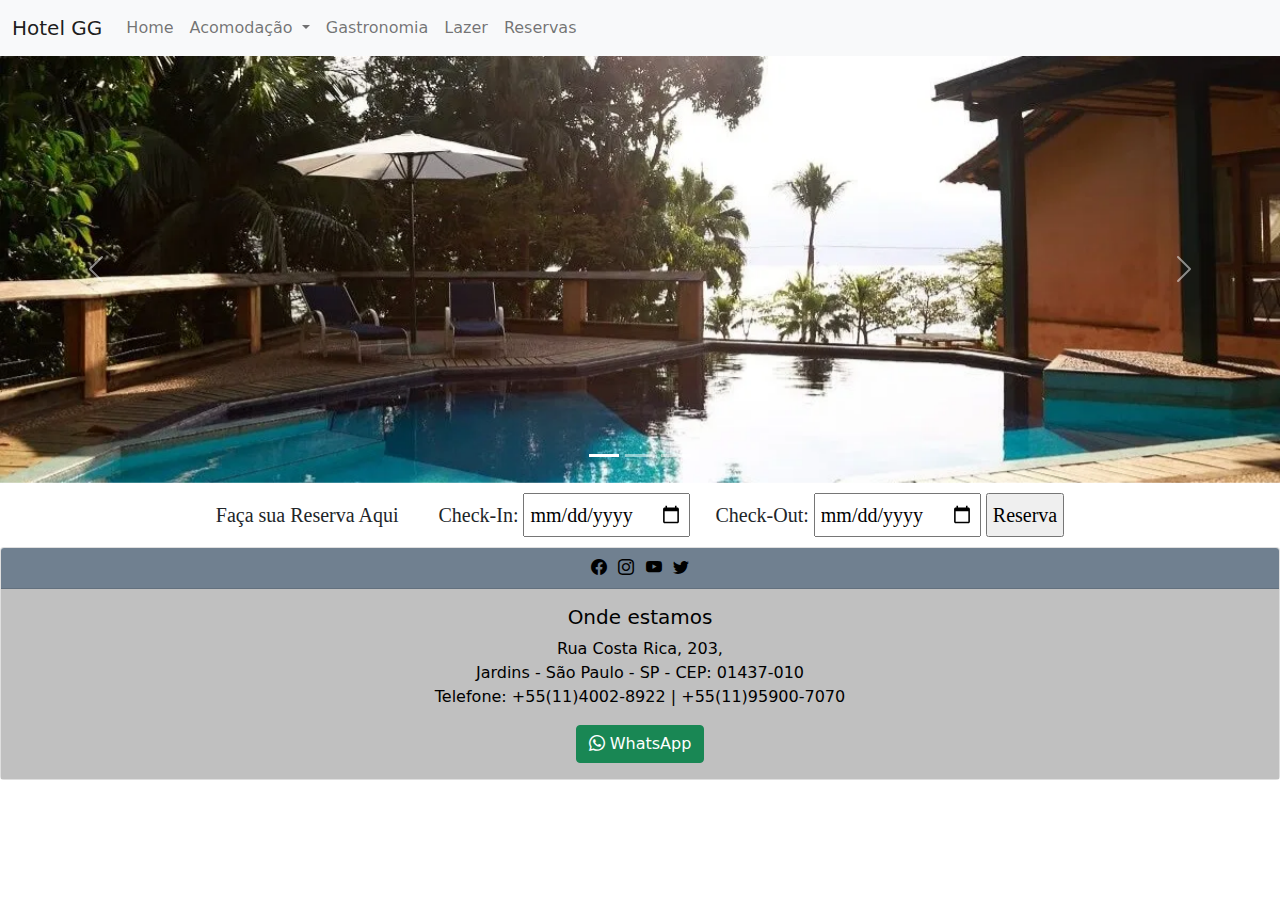
==== index.html @ da6c513c "Criação da páginas do Hotel" ====
<!DOCTYPE html>
<html lang="pt-BR">
<head>
    <meta charset="UTF-8">
    <meta http-equiv="X-UA-Compatible" content="IE=edge">
    <meta name="viewport" content="width=device-width, initial-scale=1.0">
    <title>Hotel GG</title>
    <link rel="stylesheet" href="css/bootstrap.min.css">
    <link rel="stylesheet" href="https://cdn.jsdelivr.net/npm/bootstrap-icons@1.8.1/font/bootstrap-icons.css">
    <link rel="stylesheet" href="css/styles.css">
</head>
<body>
    <!-- Início da barra de navegação -->

    <nav class="navbar navbar-expand-lg navbar-light bg-light">
        <div class="container-fluid">
          <a class="navbar-brand" href="index.html">Hotel GG</a>
          <button class="navbar-toggler" type="button" data-bs-toggle="collapse" data-bs-target="#navbarSupportedContent" aria-controls="navbarSupportedContent" aria-expanded="false" aria-label="Toggle navigation">
            <span class="navbar-toggler-icon"></span>
          </button>
          <div class="collapse navbar-collapse" id="navbarSupportedContent">
            <ul class="navbar-nav me-auto mb-2 mb-lg-0">
              <li class="nav-item">
                <a class="nav-link" href="index.html">Home</a>
              </li>
             
              <li class="nav-item dropdown">
                <a class="nav-link dropdown-toggle" href="#" id="navbarDropdown" role="button" data-bs-toggle="dropdown" aria-expanded="false">
                  Acomodação
                </a>
                <ul class="dropdown-menu" aria-labelledby="navbarDropdown">
                  <li><a class="dropdown-item" href="standard.html">Standard</a></li>
                  <li><a class="dropdown-item" href="master.html">Master</a></li>
                  <li><a class="dropdown-item" href="presidential.html">Presidential</a></li>
                </ul>
              </li>
              <li class="nav-item">
                <a class="nav-link" href="gastronomia.html">Gastronomia</a>
              </li>
              <li class="nav-item">
                <a class="nav-link" href="lazer.html">Lazer</a>
              </li>
              <li class="nav-item">
                <a class="nav-link" href="reservas.html">Reservas</a>
              </li>

            </ul>
            
          </div>
        </div>
      </nav>

    <!-- Fim da barra de navegação -->

    
    <!-- Início do carousel -->

    <div id="carouselExampleIndicators" class="carousel slide" data-bs-ride="carousel">
        <div class="carousel-indicators">
          <button type="button" data-bs-target="#carouselExampleIndicators" data-bs-slide-to="0" class="active" aria-current="true" aria-label="Slide 1"></button>
          <button type="button" data-bs-target="#carouselExampleIndicators" data-bs-slide-to="1" aria-label="Slide 2"></button>
          <button type="button" data-bs-target="#carouselExampleIndicators" data-bs-slide-to="2" aria-label="Slide 3"></button>
          
        </div>
        <div class="carousel-inner">
          <div class="carousel-item active">
            <img src="img/img1.png" class="d-block w-100" alt="...">
          </div>
          <div class="carousel-item">
            <img src="img/img2.png" class="d-block w-100" alt="...">
          </div>
          <div class="carousel-item">
            <img src="img/img3.png" class="d-block w-100" alt="...">
          </div>
          
        </div>
        <button class="carousel-control-prev" type="button" data-bs-target="#carouselExampleIndicators" data-bs-slide="prev">
          <span class="carousel-control-prev-icon" aria-hidden="true"></span>
          <span class="visually-hidden">Previous</span>
        </button>
        <button class="carousel-control-next" type="button" data-bs-target="#carouselExampleIndicators" data-bs-slide="next">
          <span class="carousel-control-next-icon" aria-hidden="true"></span>
          <span class="visually-hidden">Next</span>
        </button>
      </div>

    <!-- Fim do carousel -->

    <!-- Início da reserva -->

    <div class="container-fluid">
        <div class="row">
            <div class="col">
                <form id="reservas_superior">
                    <label>Faça sua Reserva Aqui<label>
                    <label>Check-In:
                        <input type="date" id="checkin" required>
                    <label>Check-Out:
                        <input type="date" id="checkout" required>
                    <input type="submit" id="btnreservar" value="Reserva">
                </form>
            </div>
        </div>
    </div>

    <!-- Fim da reserva -->

<!-- Início do rodapé(footer) -->

<div class="card text-center">
  <div class="card-header fundo">
    <a href="http://www.facebook.com" target="_blank">
      <i class="bi bi-facebook"></i>
    </a>

    <a href="http://www.instagram.com" target="_blank">
      <i class="bi bi-instagram"></i>
    </a>

    <a href="http://www.youtube.com" target="_blank">
      <i class="bi bi-youtube"></i>
    </a>

    <a href="http://www.twitter.com" target="_blank">
      <i class="bi bi-twitter"></i>
    </a>
  </div>
  <div class="card-body fundo2">
    <h5 class="card-title">Onde estamos</h5>
    <p class="card-text">
      Rua Costa Rica, 203,<br>
      Jardins - São Paulo - SP - CEP: 01437-010<br>
      Telefone: +55(11)4002-8922 | +55(11)95900-7070
    </p>
    <a href="https://wa.me/1195907070?text=Ola" class="btn btn-success"> <i class="bi bi-whatsapp"> </i>WhatsApp</a>
  </div>
</div>

<!-- Fim do footer(rodapé) -->

    <script src="js/bootstrap.min.js"></script>
</body>
</html>
---- css/styles.css ----
#reservas_superior {
  padding: 10px;
  text-align: center;
}
#reservas_superior label {
  font-family: small;
  font-size: 15pt;
  margin-left: 20px;
  margin-right: 5px;
}
#reservas_superior input {
  padding: 5px;
}
.fundo {
  background-color: slategrey;
  color: black;
}
.fundo a {
  text-decoration: none;
  font-size: 12pt;
  color: black;
  margin: 3px;
}
.fundo2 {
  background-color: silver;
  color: black;
}
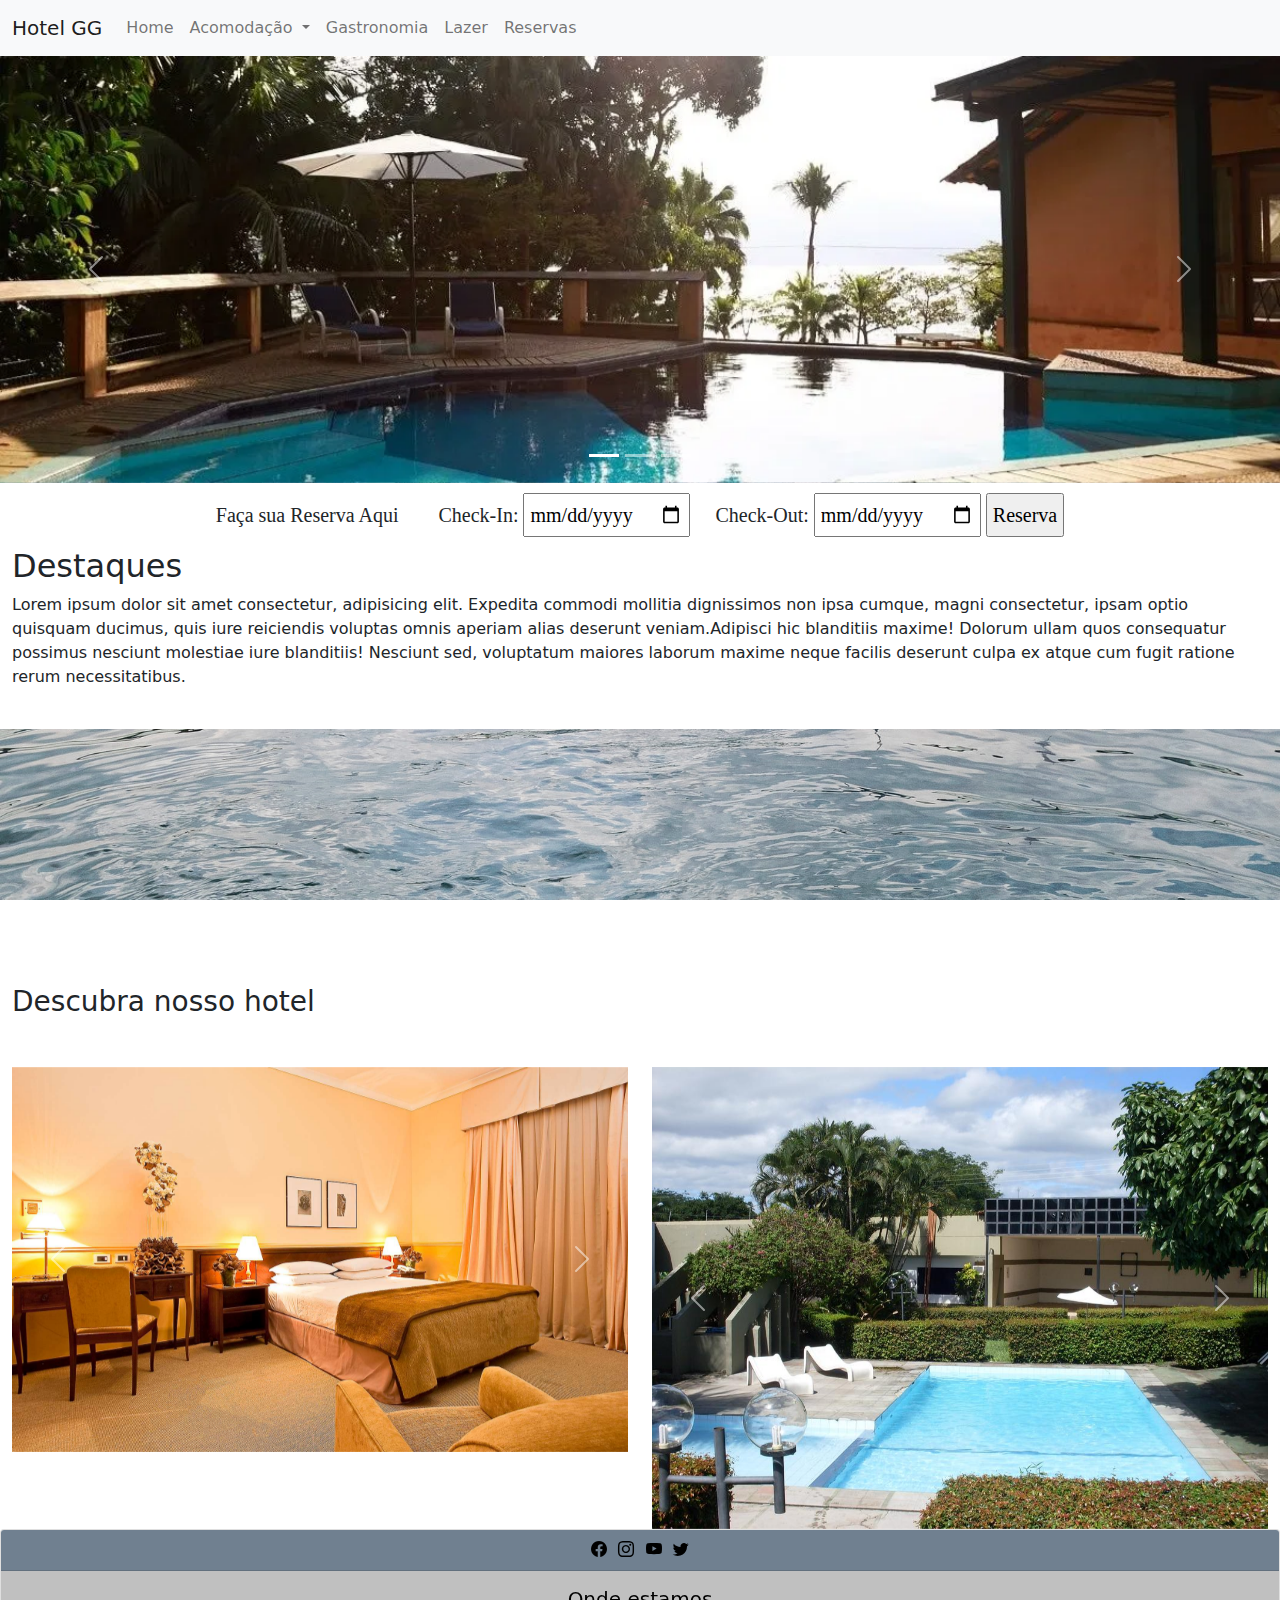
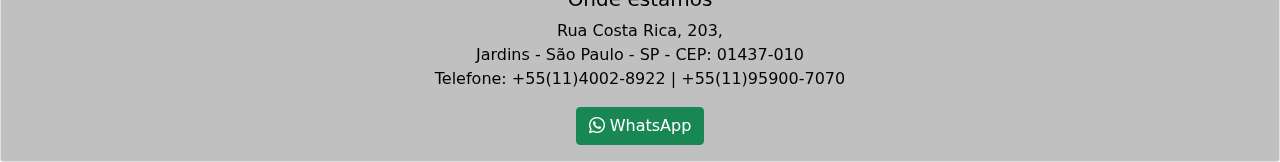
==== commit eb742ca9: "Criação e estilização da página index" ====
--- a/index.html
+++ b/index.html
@@ -86,9 +86,9 @@
 
     <!-- Fim do carousel -->
 
-    <!-- Início da reserva -->
-
-    <div class="container-fluid">
+    <!-- Início do container-fluid -->
+
+    <div class="container-fluid fundo-branco">
         <div class="row">
             <div class="col">
                 <form id="reservas_superior">
@@ -101,9 +101,91 @@
                 </form>
             </div>
         </div>
+        <!-- Área domain do hotel -->
+          
+          <h2>Destaques</h2>
+          <p><span>Lorem ipsum dolor sit amet consectetur, adipisicing elit. Expedita commodi mollitia dignissimos non ipsa cumque, magni consectetur, ipsam optio quisquam ducimus, quis iure reiciendis voluptas omnis aperiam alias deserunt veniam.</span><span>Adipisci hic blanditiis maxime! Dolorum ullam quos consequatur possimus nesciunt molestiae iure blanditiis! Nesciunt sed, voluptatum maiores laborum maxime neque facilis deserunt culpa ex atque cum fugit ratione rerum necessitatibus.</span></p>
+          <p>&nbsp;</p>
+          
+
+
+          
+        <!-- Fim da área domain do hotel -->
     </div>
-
-    <!-- Fim da reserva -->
+    
+    <!-- Fim do container-fluid -->
+    <p>&nbsp;</p>
+    <p>&nbsp;</p>
+    <p>&nbsp;</p>
+    <p>&nbsp;</p>
+    <!-- Início do outro container-fluid -->
+
+    <div class="container-fluid fundo-branco">
+      <div class="row">
+        <p>&nbsp;</p>
+        <p>&nbsp;</p>
+        <h3>Descubra nosso hotel</h3>
+        <p>&nbsp;</p>
+        <div class="col-6">
+          <!-- Início do carousel acomodações -->
+
+          <div id="carouselExampleControls" class="carousel slide" data-bs-ride="carousel">
+            <div class="carousel-inner">
+              <div class="carousel-item active">
+                <img src="img/quarto3.jpg" class="d-block w-100" alt="...">
+              </div>
+              <div class="carousel-item">
+                <img src="img/quarto4.jpg" class="d-block w-100" alt="...">
+              </div>
+              <div class="carousel-item">
+                <img src="img/quarto5.jpg" class="d-block w-100" alt="...">
+              </div>
+            </div>
+            <button class="carousel-control-prev" type="button" data-bs-target="#carouselExampleControls" data-bs-slide="prev">
+              <span class="carousel-control-prev-icon" aria-hidden="true"></span>
+              <span class="visually-hidden">Previous</span>
+            </button>
+            <button class="carousel-control-next" type="button" data-bs-target="#carouselExampleControls" data-bs-slide="next">
+              <span class="carousel-control-next-icon" aria-hidden="true"></span>
+              <span class="visually-hidden">Next</span>
+            </button>
+          </div>
+       
+          <!-- Fim do carousel acomodações -->
+        </div>
+        <div class="col-6">
+
+          <!-- Início do carousel lazer -->
+
+          <div id="carouselExampleControls2" class="carousel slide" data-bs-ride="carousel">
+            <div class="carousel-inner">
+              <div class="carousel-item active">
+                <img src="img/lazer1.jpg" class="d-block w-100" alt="...">
+              </div>
+              <div class="carousel-item">
+                <img src="img/lazer2.jpg" class="d-block w-100" alt="...">
+              </div>
+              <div class="carousel-item">
+                <img src="img/lazer3.jpg" class="d-block w-100" alt="...">
+              </div>
+            </div>
+            <button class="carousel-control-prev" type="button" data-bs-target="#carouselExampleControls2" data-bs-slide="prev">
+              <span class="carousel-control-prev-icon" aria-hidden="true"></span>
+              <span class="visually-hidden">Previous</span>
+            </button>
+            <button class="carousel-control-next" type="button" data-bs-target="#carouselExampleControls2" data-bs-slide="next">
+              <span class="carousel-control-next-icon" aria-hidden="true"></span>
+              <span class="visually-hidden">Next</span>
+            </button>
+          </div>
+
+          <!-- Fim do carousel lazer -->
+
+        </div>
+      </div>
+    </div>
+
+    <!-- Fim do outro container-fluid -->
 
 <!-- Início do rodapé(footer) -->
 
--- a/css/styles.css
+++ b/css/styles.css
@@ -25,3 +25,11 @@
   background-color: silver;
   color: black;
 }
+.fundo-branco {
+  background-color: white;
+}
+body {
+  background-image: url("../img/lazer8.jpg");
+  background-attachment: fixed;
+  background-size: 100%;
+}
